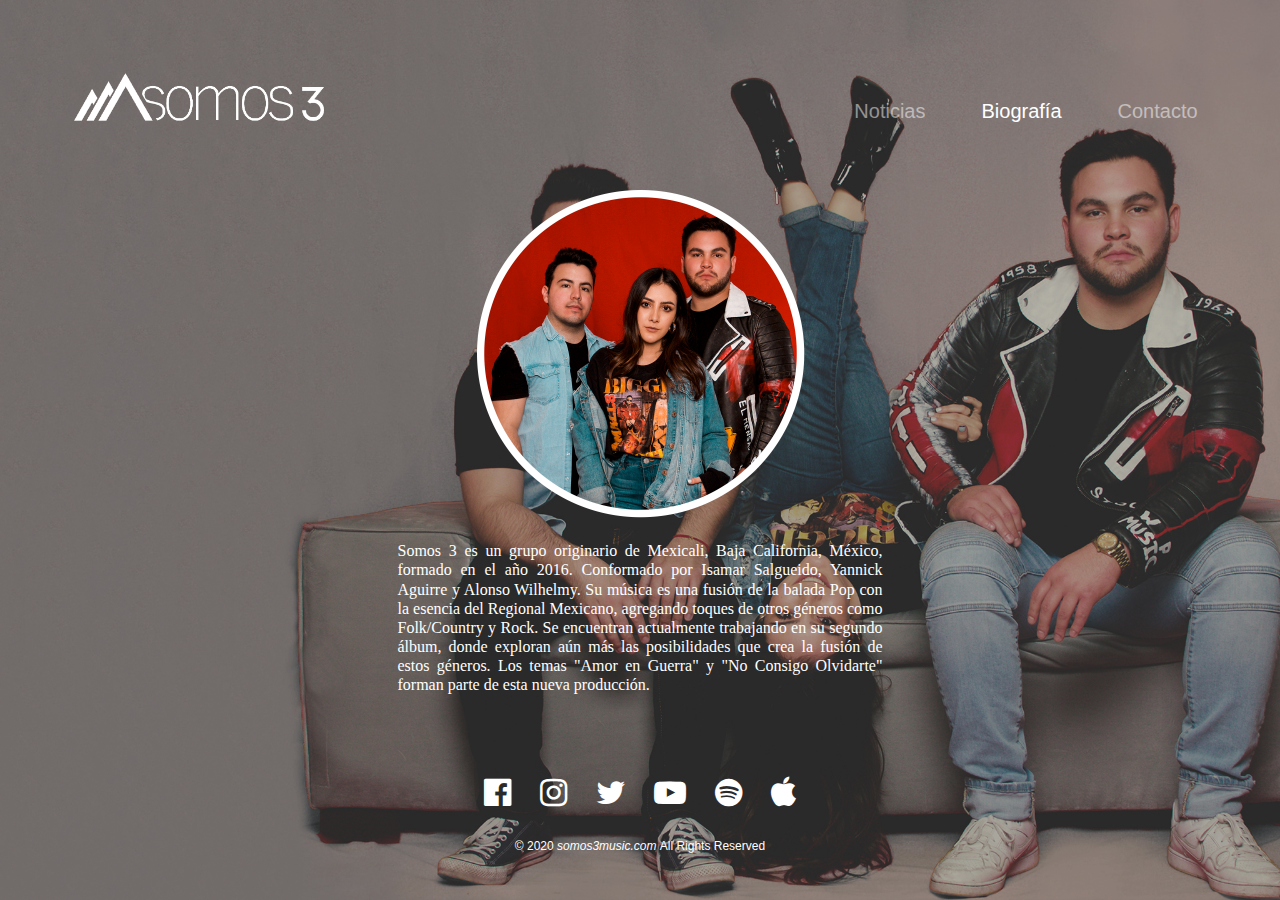
==== biografia.html @ b5fc3717 "Initial commit" ====
<!doctype html>
<html lang="en">
  <head>
    <meta charset="utf-8">
    <meta name="viewport" content="width=device-width, initial-scale=1, shrink-to-fit=no">
    <title>Somos 3</title>
    <link rel="stylesheet" href="css/bootstrap.min.css">
    <link rel="stylesheet" href="css/style.css">
    <link rel="stylesheet" href="https://cdnjs.cloudflare.com/ajax/libs/font-awesome/4.7.0/css/font-awesome.min.css">
    <style>
      .bg-somos3 {
        position: relative;
      	background-image: url("assets/somos3.jpg");
      	opacity: 100%;
      	width: 100%;
        height: 0;
        padding-top: 40px;
        padding-bottom: 50%;
        min-height: 600px;
      	background-position: center;
      	background-repeat: no-repeat;
      	background-attachment: fixed;
      	background-size: cover;
      }
    </style>
  </head>
  <body class="bg-somos3">
    <header>
      <div class="container-fluid" style="padding-left:3%; padding-right:3%">
        <nav class="navbar navbar-expand-md navbar-dark bg-dark mx-auto">
          <a class="navbar-brand" href="#"><img src="assets/logosomos3.png" width=250></a>
          <button class="navbar-toggler" type="button" data-toggle="collapse" data-target="#navbarNavAltMarkup" aria-controls="navbarNavAltMarkup" aria-expanded="false" aria-label="Toggle navigation">
            <span class="navbar-toggler-icon"></span>
          </button>
          <div class="collapse navbar-collapse" id="navbarNavAltMarkup">
            <div class="navbar-nav ml-auto">
              <a class="nav-item nav-link" href="noticias.html">Noticias</a>
              <a class="nav-item nav-link active" href="#">Biografía<span class="sr-only">(current)</span></a>
              <a class="nav-item nav-link" href="contacto.html">Contacto</a>
            </div>
          </div>
        </nav>
      </div>
    </header>
    <div class="container-fluid">
      <div class="row">
        <div class="col-lg-12">
          <img src="assets/somos3rounded.png" width=30%>
        </div>
      </div>
      <div class="row" style="padding-left:10%; padding-right:10%">
        <div class="col-xs-0 col-md-2 col-xl-3"></div>
        <div class="col-xs-12 col-md-8 col-xl-6">
          <h5 class="text-justify">Somos 3 es un grupo originario de Mexicali, Baja California, México, formado en el año 2016. Conformado por Isamar Salgueido, Yannick Aguirre y Alonso Wilhelmy. Su música es una fusión de la balada Pop con la esencia del Regional Mexicano, agregando toques de otros géneros como Folk/Country y Rock. Se encuentran actualmente trabajando en su segundo álbum, donde exploran aún más las posibilidades que crea la fusión de estos géneros. Los temas "Amor en Guerra" y "No Consigo Olvidarte" forman parte de esta nueva producción.</h5>
        </div>
        <div class="col-xs-0 col-md-2 col-xl-3"></div>
      </div>
    </div>
    <footer>
      <div class="container" style="margin-top:5%">
        <div class="row">
          <div class="col-sm-0"></div>
          <div class="col-sm-12">
            <h2>
              <a href="https://www.facebook.com/somos3music" class="fa fa-facebook-official" style="text-decoration: none; padding:10px"></a>
              <a href="https://www.instagram.com/somos3music" class="fa fa-instagram" style="text-decoration: none; padding:10px"></a>
              <a href="https://www.twitter.com/somos3music" class="fa fa-twitter" style="text-decoration: none; padding:10px"></a>
              <a href="https://www.youtube.com/somos3music" class="fa fa-youtube-play" style="text-decoration: none; padding:10px"></a>
              <a href="https://spoti.fi/31Qa3x4" class="fa fa-spotify" style="text-decoration: none; padding:10px"></a>
              <a href="https://apple.co/2SJsqj3" class="fa fa-apple" style="text-decoration: none; padding:10px"></a>
            </h2>
          </div>
          <div class="col-sm-0"></div>
        </div>
        <div class="row">
          <div class="col-sm-0"></div>
          <div class="col-sm-12">
            <p style="font-size: 12px; padding:10px; color:white">© 2020 <i>somos3music.com </i> All Rights Reserved </p>
          </div>
          <div class="col-sm-0"></div>
        </div>
      </div>
    </footer>
  </body>
</html>
---- css/style.css ----
body {
	margin: 0px;
	font-family: "Open Sans", Sans-serif;
	background-color: white;
	text-align: center;
}

h3 {
	font-family: Open Sans;
	font-size: 33px;
	color: #1e1e1e;
}
h4 {
	font-family: Open Sans;
	font-size: 50px;
	color: #9e9594;
	background-color: #1e1e1e;
	opacity: 75%;
}
h5 {
	font-family: Open Sans;
	font-size: 16px;
	color: white;
}

.aspect-ratio {
	position: relative;
	width: 100%;
	height: 0;
	padding-bottom: 51%;
	margin: 0 auto;
}
.aspect-ratio iframe {
	position: absolute;
	width: 100%;
	height: 100%;
	left: 0; top: 0;
	margin: 0 auto;
	display: block;
}

.nav-item, .navbar-brand {
	font-size:20px;
	margin:20px;
}

.nav-item {
	margin-top:35px;
}

.bg-dark {
	background: transparent !important
}

.fa-facebook-official, .fa-instagram, .fa-twitter, .fa-youtube-play, .fa-spotify, .fa-apple {
	color:white;
}

.navbar-inner {
    background:transparent;
}
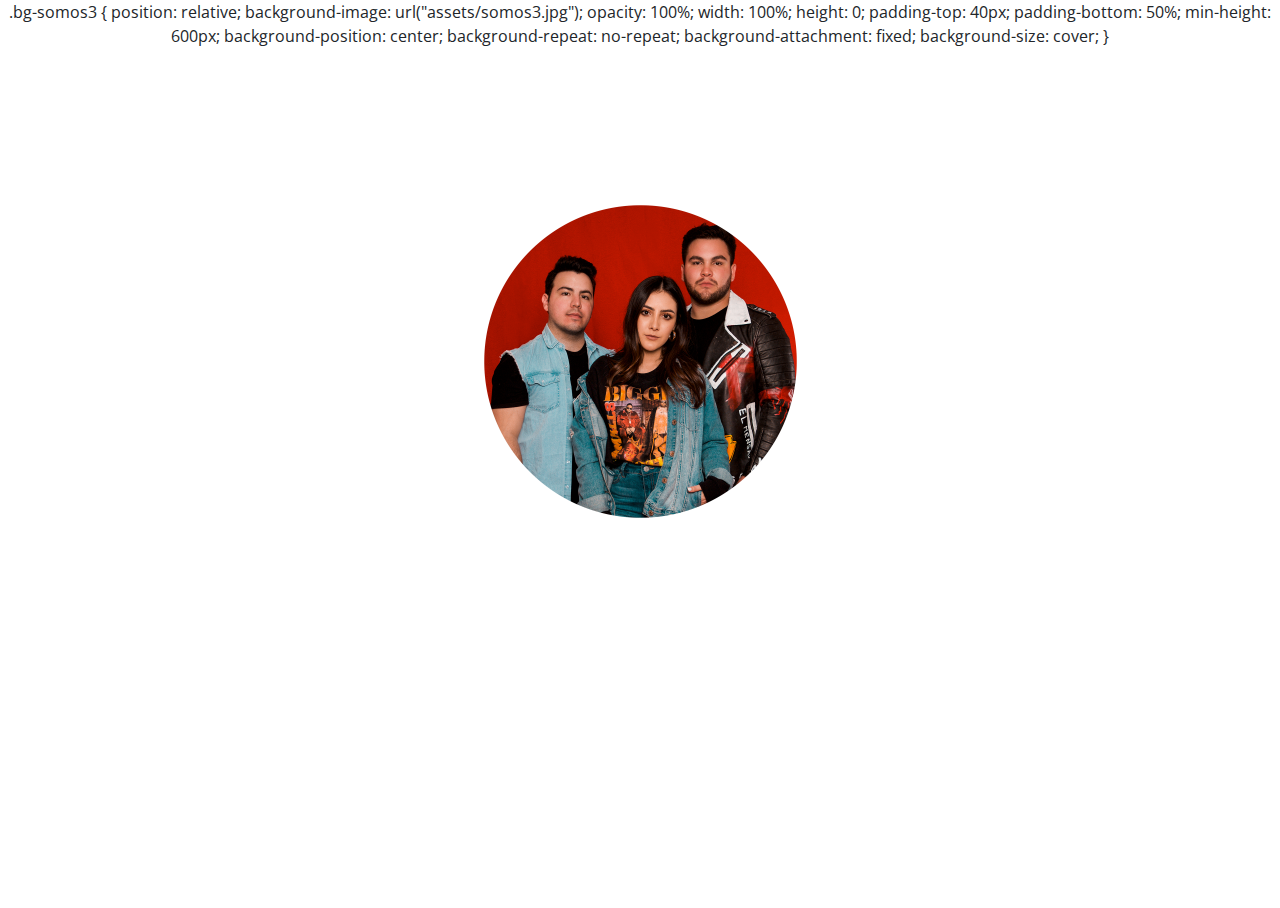
==== commit d42292fa: "Initial commit" ====
--- a/biografia.html
+++ b/biografia.html
@@ -7,6 +7,7 @@
     <link rel="stylesheet" href="css/bootstrap.min.css">
     <link rel="stylesheet" href="css/style.css">
     <link rel="stylesheet" href="https://cdnjs.cloudflare.com/ajax/libs/font-awesome/4.7.0/css/font-awesome.min.css">
+    <link rel="stylesheet" href="https://fonts.googleapis.com/css2?family=Open+Sans&display=swap"
     <style>
       .bg-somos3 {
         position: relative;
@@ -34,7 +35,7 @@
           </button>
           <div class="collapse navbar-collapse" id="navbarNavAltMarkup">
             <div class="navbar-nav ml-auto">
-              <a class="nav-item nav-link" href="noticias.html">Noticias</a>
+              <a class="nav-item nav-link" href="index.html">Noticias</a>
               <a class="nav-item nav-link active" href="#">Biografía<span class="sr-only">(current)</span></a>
               <a class="nav-item nav-link" href="contacto.html">Contacto</a>
             </div>
@@ -81,5 +82,7 @@
         </div>
       </div>
     </footer>
+    <script src="js/jquery-3.5.1.min.js"></script>
+    <script src="js/bootstrap.min.js"></script>
   </body>
 </html>
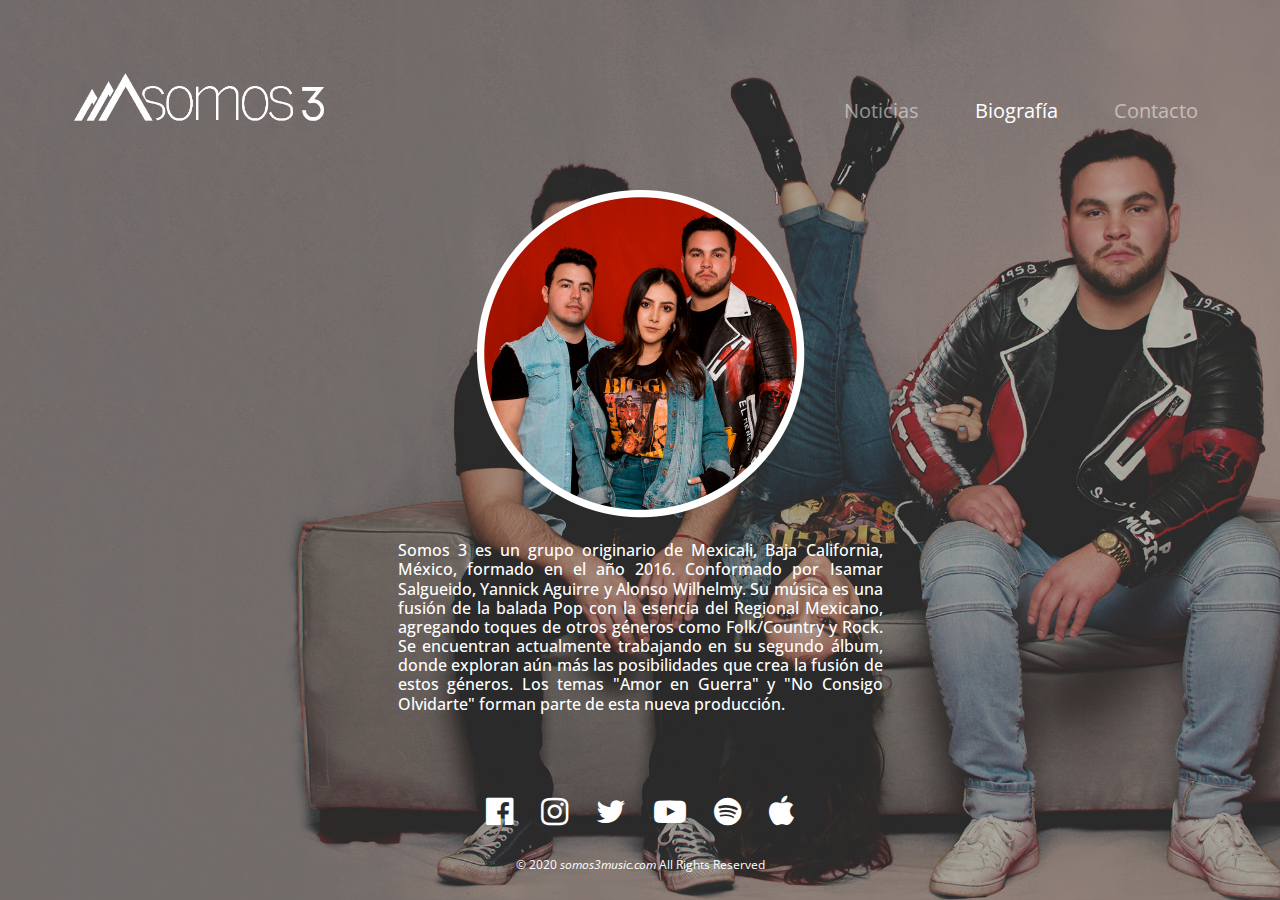
==== commit 2b85a787: "Initial commit" ====
--- a/biografia.html
+++ b/biografia.html
@@ -7,7 +7,7 @@
     <link rel="stylesheet" href="css/bootstrap.min.css">
     <link rel="stylesheet" href="css/style.css">
     <link rel="stylesheet" href="https://cdnjs.cloudflare.com/ajax/libs/font-awesome/4.7.0/css/font-awesome.min.css">
-    <link rel="stylesheet" href="https://fonts.googleapis.com/css2?family=Open+Sans&display=swap"
+    <link rel="stylesheet" href="https://fonts.googleapis.com/css2?family=Open+Sans&display=swap">
     <style>
       .bg-somos3 {
         position: relative;
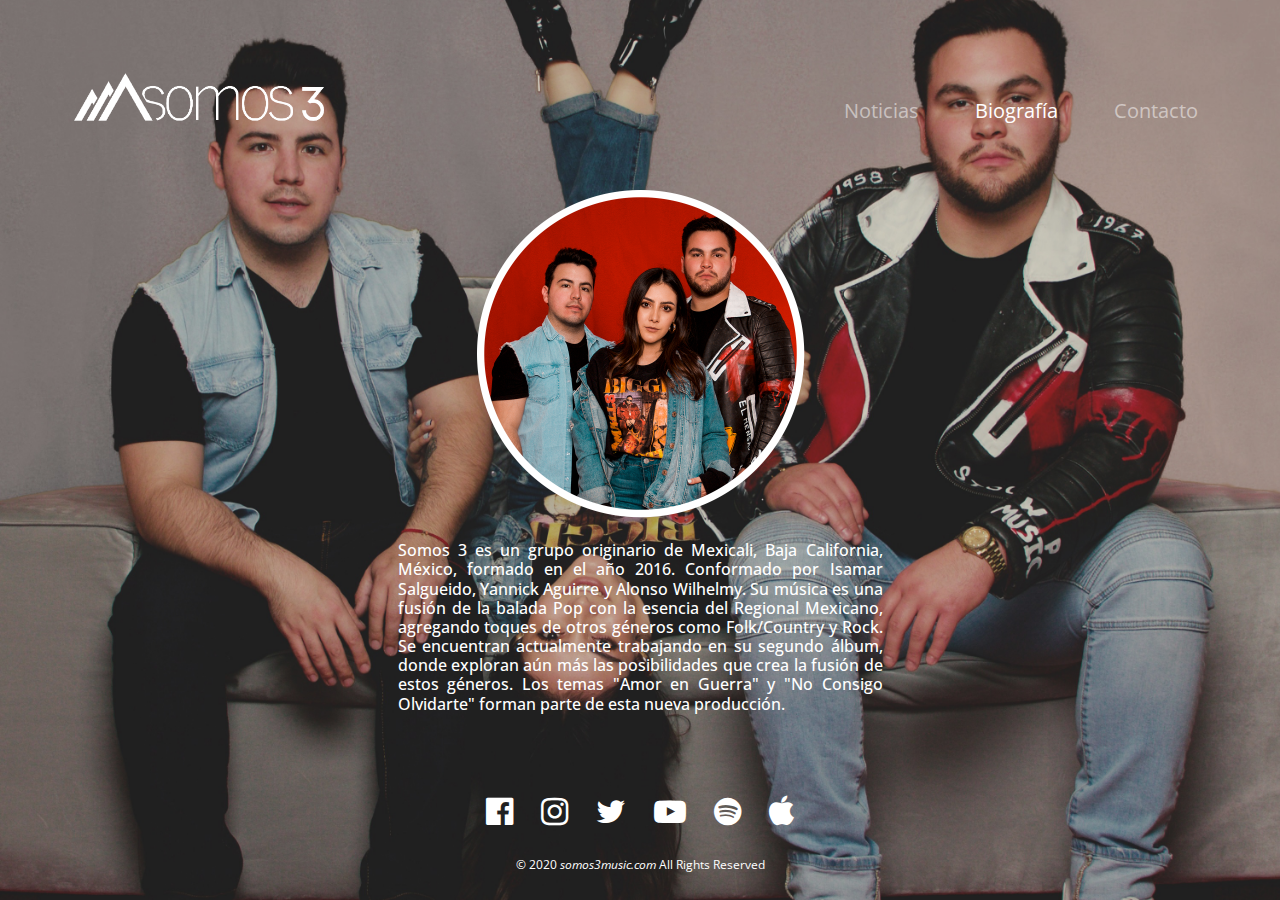
==== commit 421223ca: "Initial commit" ====
--- a/biografia.html
+++ b/biografia.html
@@ -8,6 +8,7 @@
     <link rel="stylesheet" href="css/style.css">
     <link rel="stylesheet" href="https://cdnjs.cloudflare.com/ajax/libs/font-awesome/4.7.0/css/font-awesome.min.css">
     <link rel="stylesheet" href="https://fonts.googleapis.com/css2?family=Open+Sans&display=swap">
+    <link rel="icon" href="favicon.ico">
     <style>
       .bg-somos3 {
         position: relative;
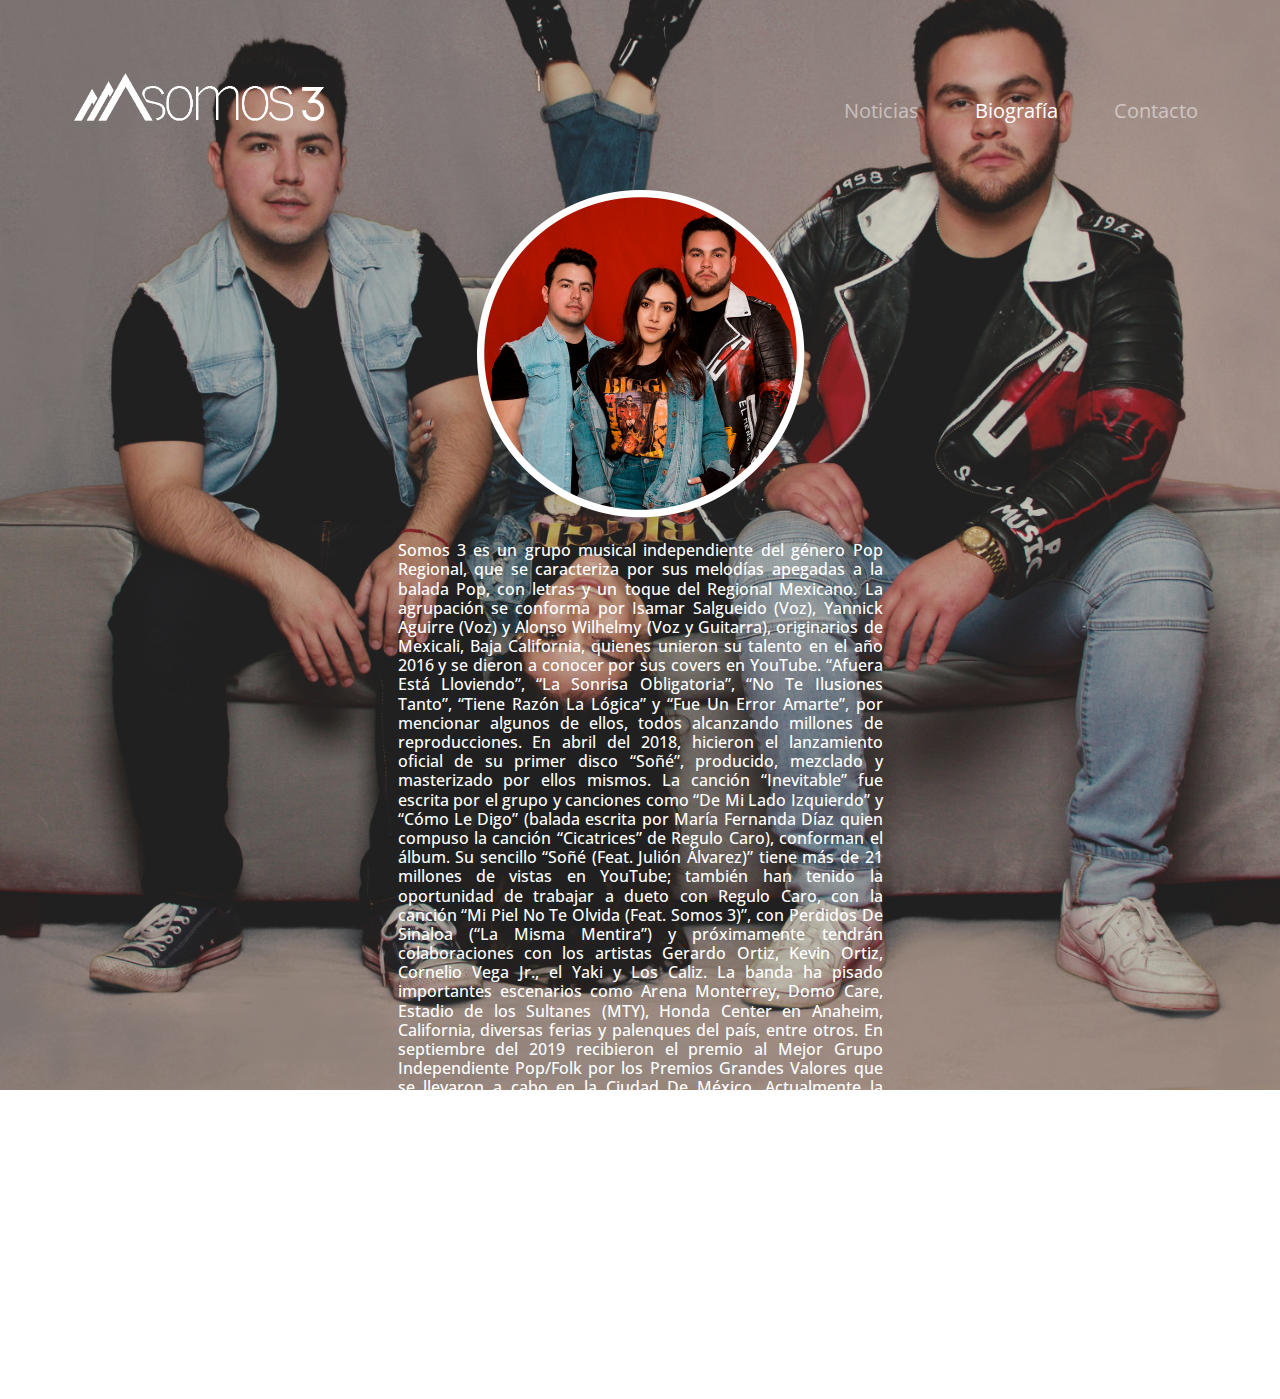
==== commit e1ed0c58: "Commit 2" ====
--- a/biografia.html
+++ b/biografia.html
@@ -53,7 +53,7 @@
       <div class="row" style="padding-left:10%; padding-right:10%">
         <div class="col-xs-0 col-md-2 col-xl-3"></div>
         <div class="col-xs-12 col-md-8 col-xl-6">
-          <h5 class="text-justify">Somos 3 es un grupo originario de Mexicali, Baja California, México, formado en el año 2016. Conformado por Isamar Salgueido, Yannick Aguirre y Alonso Wilhelmy. Su música es una fusión de la balada Pop con la esencia del Regional Mexicano, agregando toques de otros géneros como Folk/Country y Rock. Se encuentran actualmente trabajando en su segundo álbum, donde exploran aún más las posibilidades que crea la fusión de estos géneros. Los temas "Amor en Guerra" y "No Consigo Olvidarte" forman parte de esta nueva producción.</h5>
+          <h5 class="text-justify">Somos 3 es un grupo musical independiente del género Pop Regional, que se caracteriza por sus melodías apegadas a la balada Pop, con letras y un toque del Regional Mexicano. La agrupación se conforma por Isamar Salgueido (Voz), Yannick Aguirre (Voz) y Alonso Wilhelmy (Voz y Guitarra), originarios de Mexicali, Baja California, quienes unieron su talento en el año 2016 y se dieron a conocer por sus covers en YouTube. “Afuera Está Lloviendo”, “La Sonrisa Obligatoria”, “No Te Ilusiones Tanto”, “Tiene Razón La Lógica” y “Fue Un Error Amarte”, por mencionar algunos de ellos, todos alcanzando millones de reproducciones. En abril del 2018, hicieron el lanzamiento oficial de su primer disco “Soñé”, producido, mezclado y masterizado por ellos mismos. La canción “Inevitable” fue escrita por el grupo y canciones como “De Mi Lado Izquierdo” y “Cómo Le Digo” (balada escrita por María Fernanda Díaz quien compuso la canción “Cicatrices” de Regulo Caro), conforman el álbum. Su sencillo “Soñé (Feat. Julión Álvarez)” tiene más de 21 millones de vistas en YouTube; también han tenido la oportunidad de trabajar a dueto con Regulo Caro, con la canción “Mi Piel No Te Olvida (Feat. Somos 3)”, con Perdidos De Sinaloa (“La Misma Mentira”) y próximamente tendrán colaboraciones con los artistas Gerardo Ortiz, Kevin Ortiz, Cornelio Vega Jr., el Yaki y Los Caliz. La banda ha pisado importantes escenarios como Arena Monterrey, Domo Care, Estadio de los Sultanes (MTY), Honda Center en Anaheim, California, diversas ferias y palenques del país, entre otros. En septiembre del 2019 recibieron el premio al Mejor Grupo Independiente Pop/Folk por los Premios Grandes Valores que se llevaron a cabo en la Ciudad De México. Actualmente la agrupación se encuentra preparando el lanzamiento de su próximo sencillo “Dime La Verdad”, en colaboración con Cuitla Vega, el cual se estrena el día 29 de Octubre en todas las plataformas digitales, acompañado de un video musical grabado en la ciudad de Mexicali, B.C., producido por Seis8seis en conjunto con Somos 3.</h5>
         </div>
         <div class="col-xs-0 col-md-2 col-xl-3"></div>
       </div>
@@ -67,7 +67,7 @@
               <a href="https://www.facebook.com/somos3music" class="fa fa-facebook-official" style="text-decoration: none; padding:10px"></a>
               <a href="https://www.instagram.com/somos3music" class="fa fa-instagram" style="text-decoration: none; padding:10px"></a>
               <a href="https://www.twitter.com/somos3music" class="fa fa-twitter" style="text-decoration: none; padding:10px"></a>
-              <a href="https://www.youtube.com/somos3music" class="fa fa-youtube-play" style="text-decoration: none; padding:10px"></a>
+              <a href="https://www.youtube.com/somos3" class="fa fa-youtube-play" style="text-decoration: none; padding:10px"></a>
               <a href="https://spoti.fi/31Qa3x4" class="fa fa-spotify" style="text-decoration: none; padding:10px"></a>
               <a href="https://apple.co/2SJsqj3" class="fa fa-apple" style="text-decoration: none; padding:10px"></a>
             </h2>
@@ -77,7 +77,7 @@
         <div class="row">
           <div class="col-sm-0"></div>
           <div class="col-sm-12">
-            <p style="font-size: 12px; padding:10px; color:white">© 2020 <i>somos3music.com </i> All Rights Reserved </p>
+            <p style="font-size: 12px; padding:10px; color:white">© 2021 <i>somos3music.com </i> All Rights Reserved </p>
           </div>
           <div class="col-sm-0"></div>
         </div>
--- a/css/style.css
+++ b/css/style.css
@@ -8,7 +8,7 @@
 h3 {
 	font-family: Open Sans;
 	font-size: 33px;
-	color: #1e1e1e;
+	color: #FFFFFF;
 }
 h4 {
 	font-family: Open Sans;
